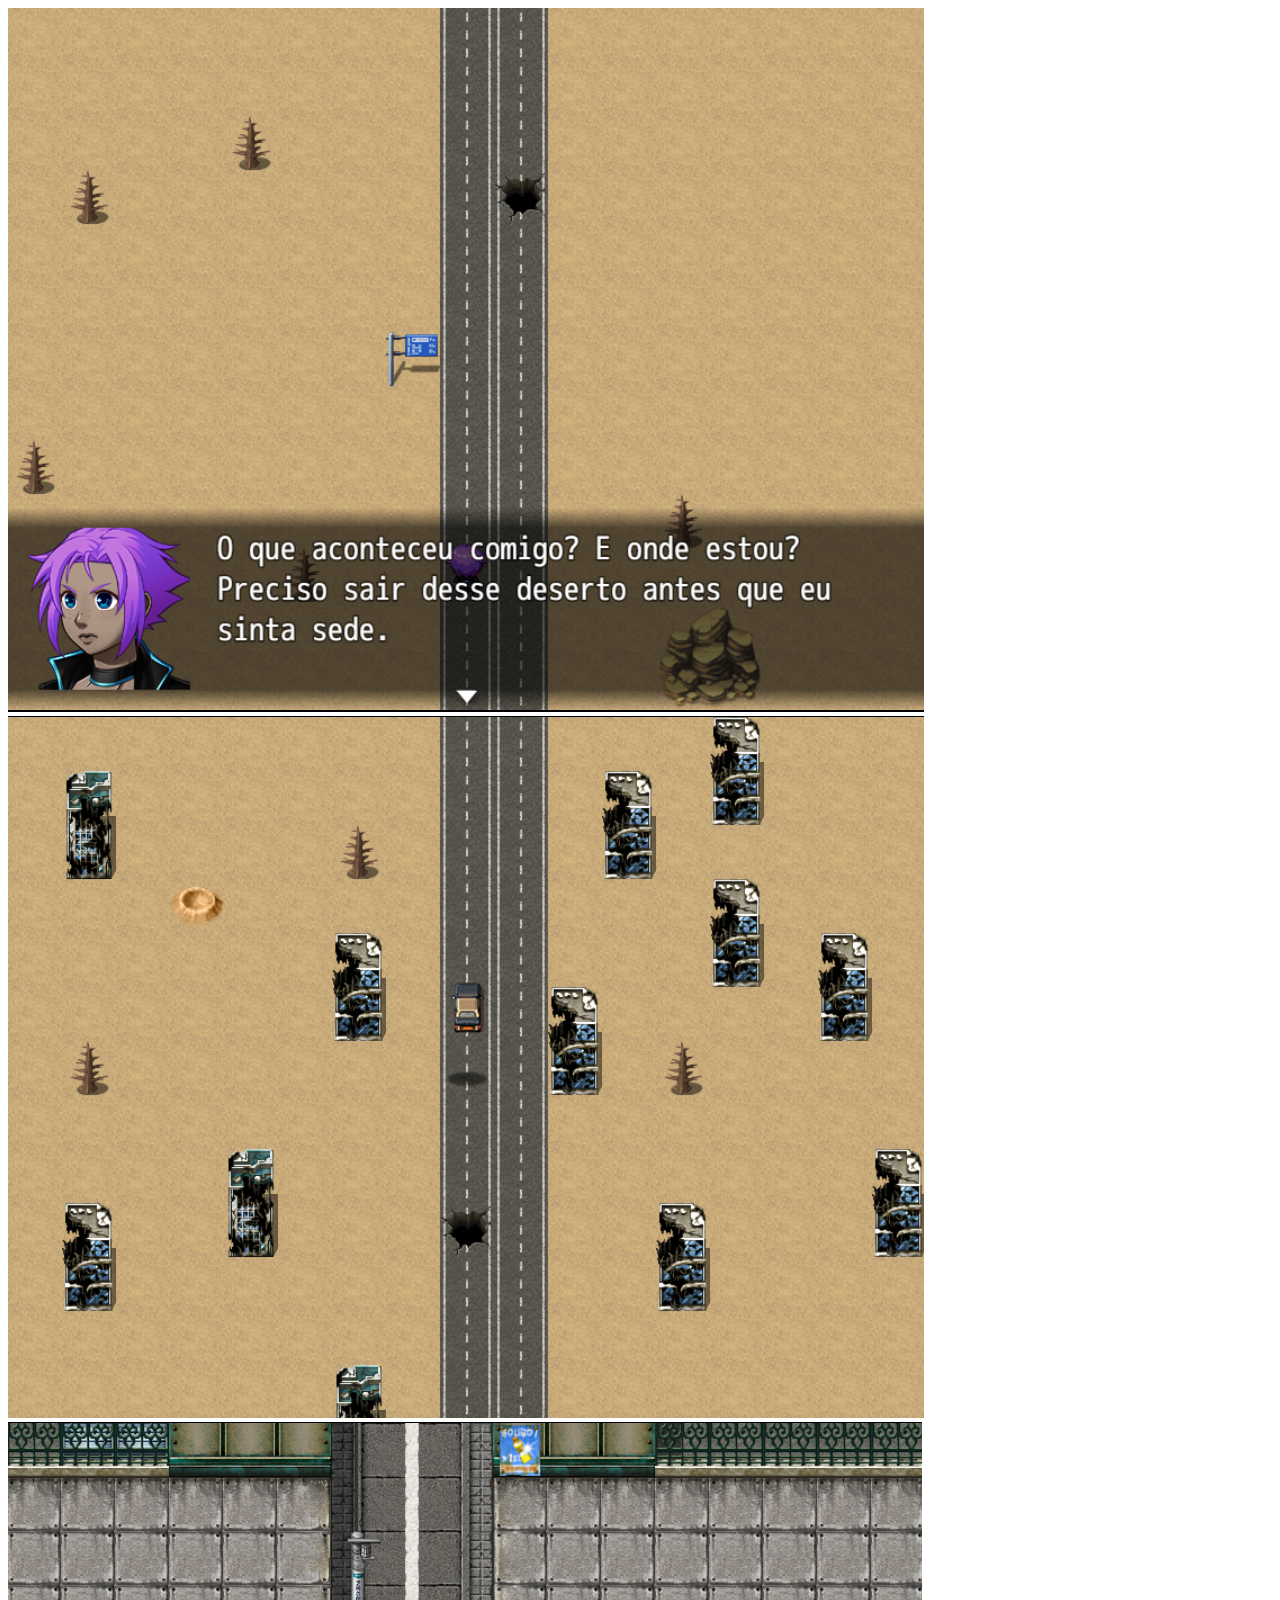
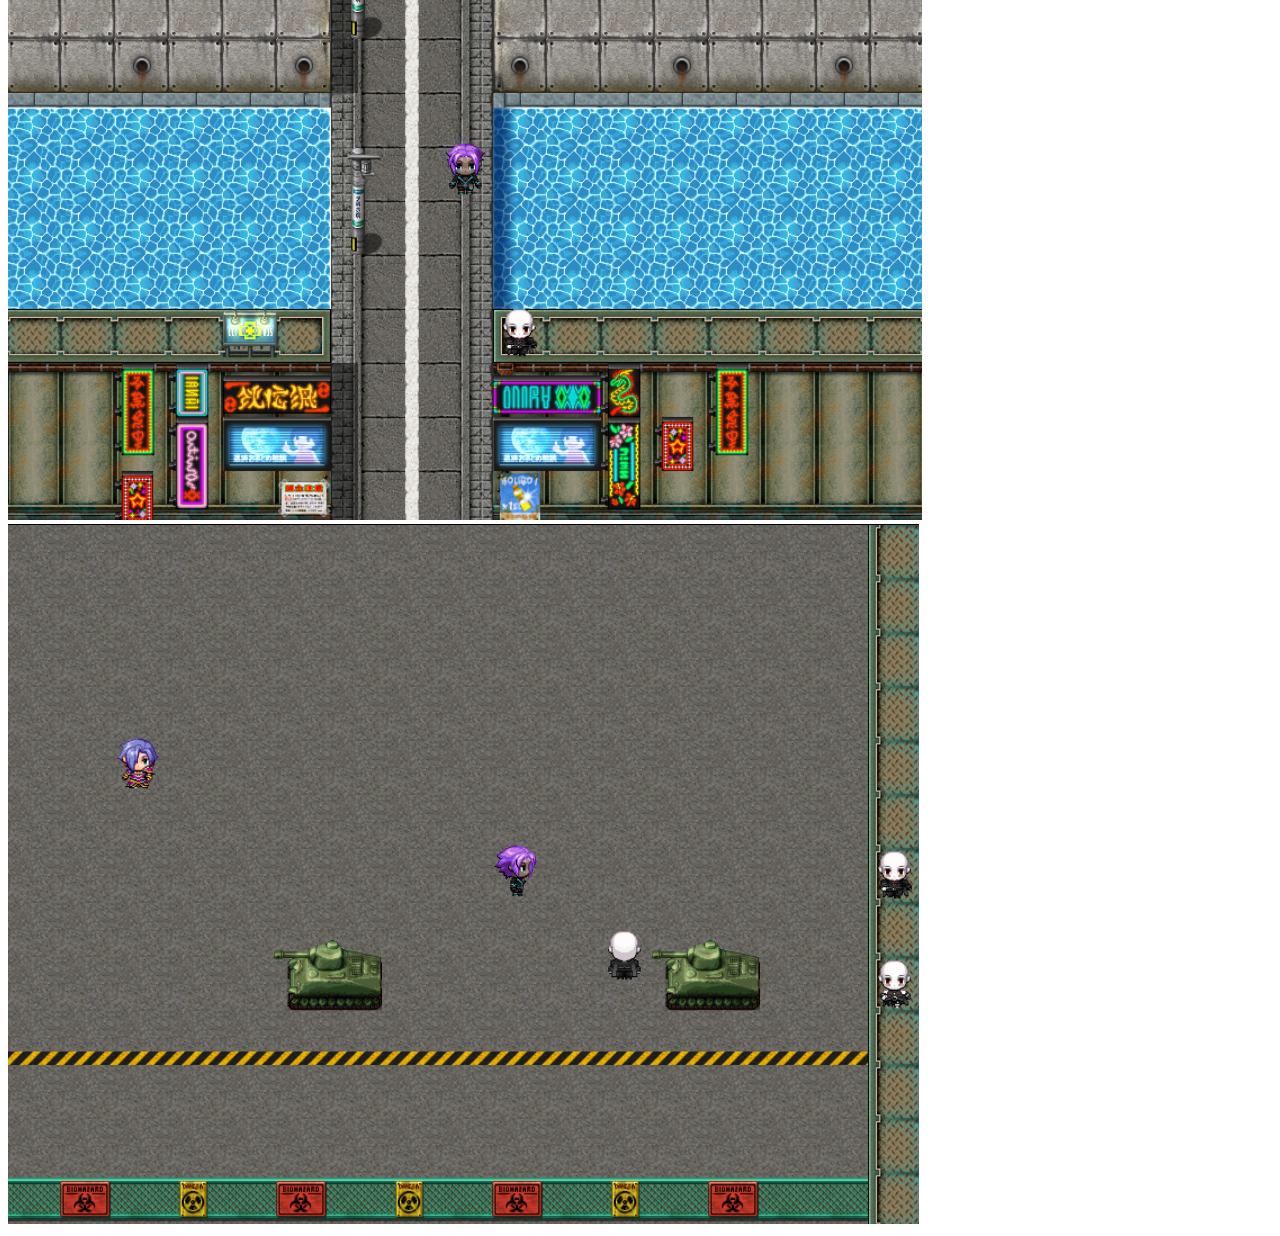
==== images/index.html @ 953b4590 "adding gallery" ====
<!DOCTYPE html>
<html>
<body>

<align="middle"></align>
    <img src="/images/1.PNG" alt="Zoey Luv"></img>
    <img src="/images/2.PNG" alt="Zoey Luv"></img>
    <img src="/images/3.PNG" alt="Zoey Luv"></img>
    <img src="/images/4.PNG" alt="Zoey Luv"></img>
    
</body>
</html>
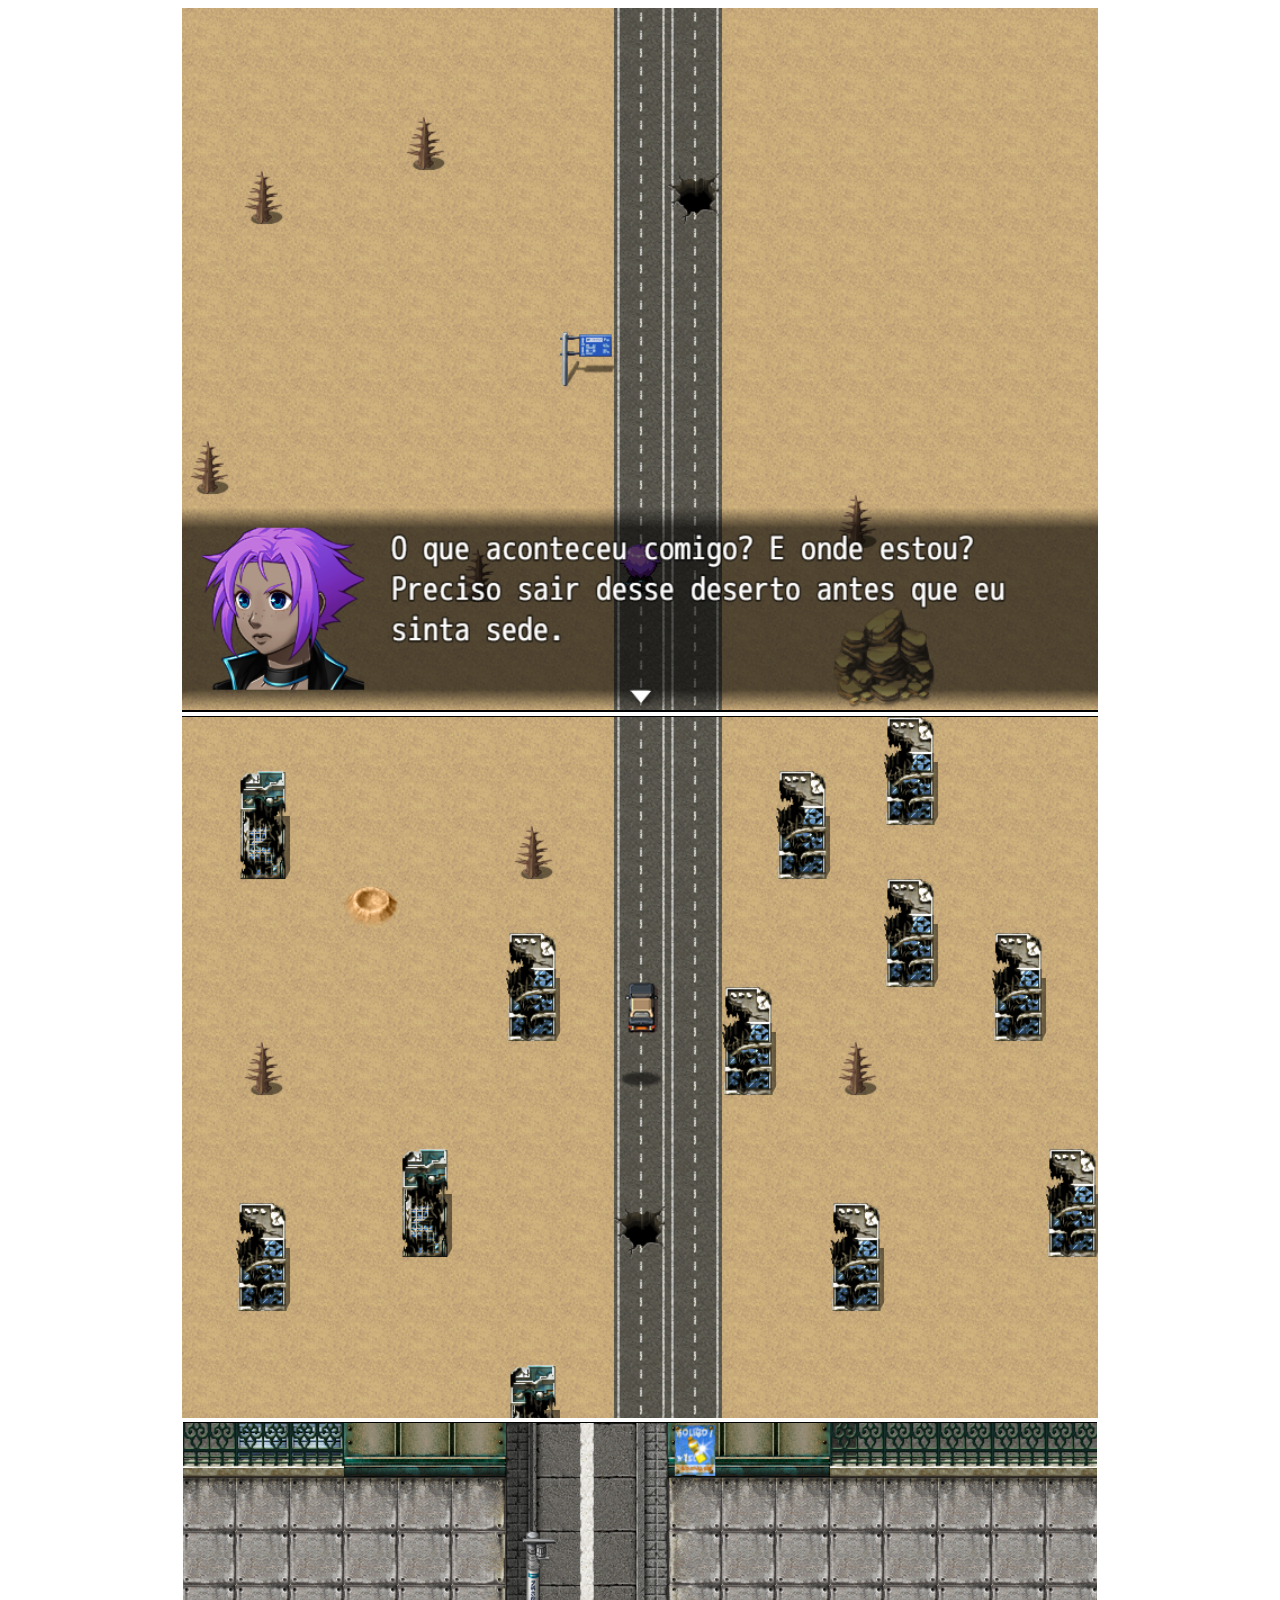
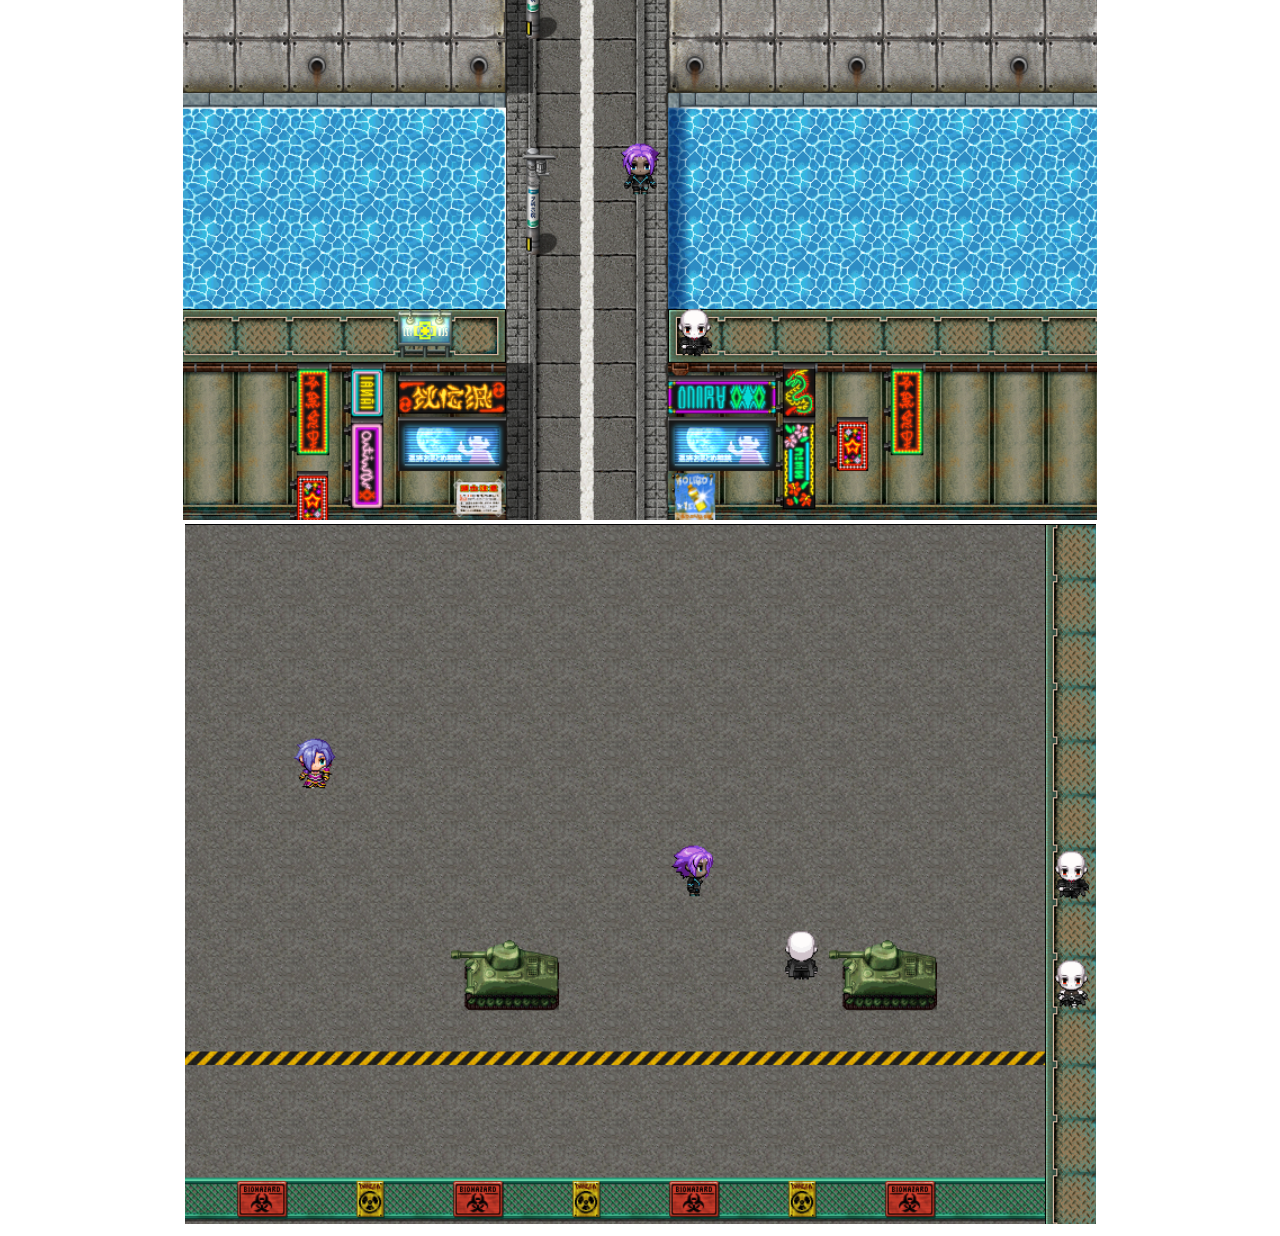
==== commit 48969174: "." ====
--- a/images/index.html
+++ b/images/index.html
@@ -1,12 +1,9 @@
 <!DOCTYPE html>
 <html>
 <body>
-
-<align="middle"></align>
-    <img src="/images/1.PNG" alt="Zoey Luv"></img>
-    <img src="/images/2.PNG" alt="Zoey Luv"></img>
-    <img src="/images/3.PNG" alt="Zoey Luv"></img>
-    <img src="/images/4.PNG" alt="Zoey Luv"></img>
-    
+    <div align="center"><img src="/images/1.PNG" alt="Zoey Luv"></div>
+    <div align="center"><img src="/images/2.PNG" alt="Zoey Luv"></div>
+    <div align="center"><img src="/images/3.PNG" alt="Zoey Luv"></div> 
+    <div align="center"><img src="/images/4.PNG" alt="Zoey Luv"></div> 
 </body>
 </html>